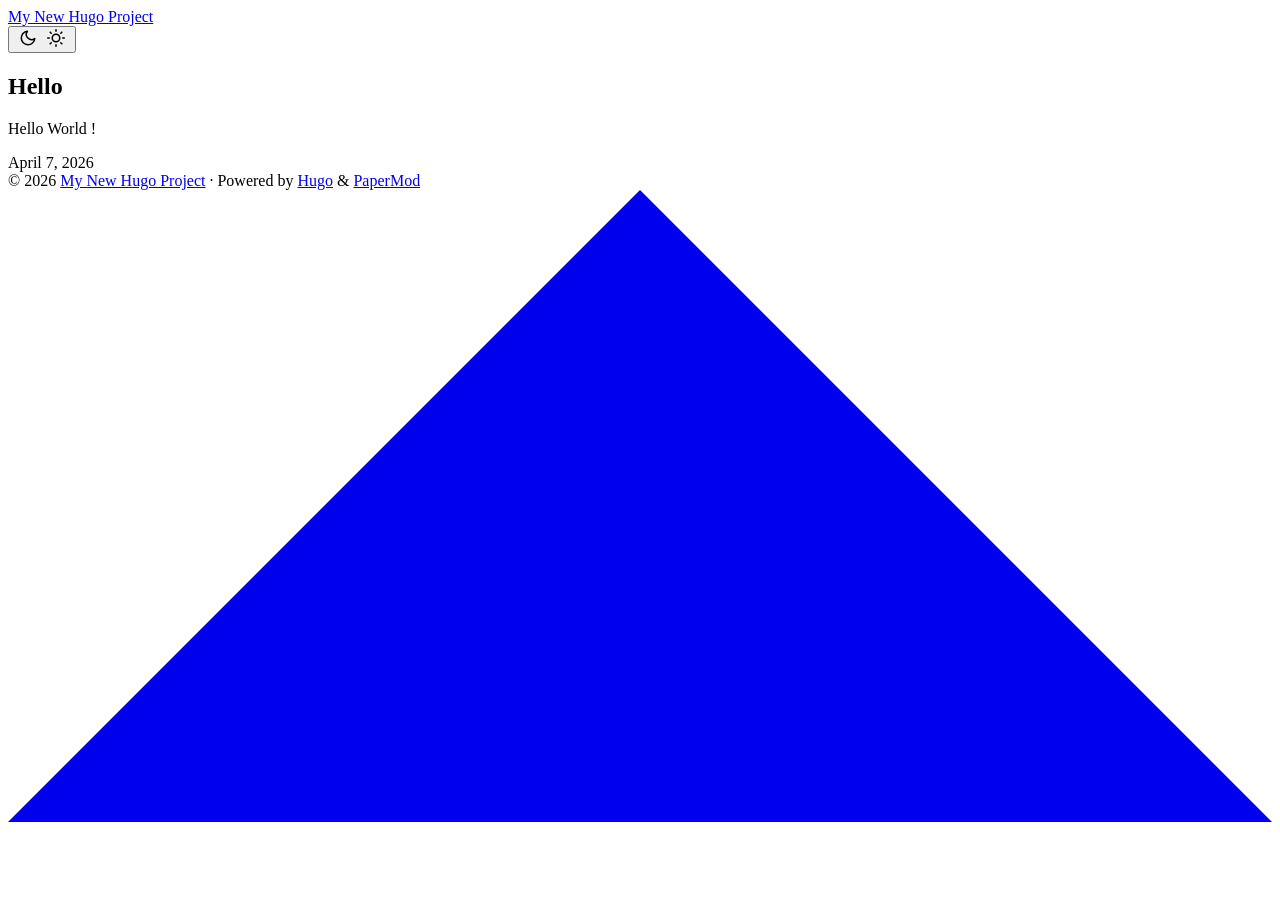
==== public/index.html @ bb238f1d "first commit" ====
<!DOCTYPE html>
<html lang="en" dir="auto" data-theme="auto">

<head>
	<meta name="generator" content="Hugo 0.160.0"><script src="/livereload.js?mindelay=10&amp;v=2&amp;port=1313&amp;path=livereload" data-no-instant defer></script><meta charset="utf-8">
<meta http-equiv="X-UA-Compatible" content="IE=edge">
<meta name="viewport" content="width=device-width, initial-scale=1, shrink-to-fit=no">
<meta name="robots" content="noindex, nofollow">
<title>My New Hugo Project</title>

<meta name="description" content="">
<meta name="author" content="">
<link rel="canonical" href="http://localhost:1313/">
<link crossorigin="anonymous" href="/assets/css/stylesheet.199042e659bc7245f5609d333d6c044eb554a0640849bb874e1dff8eb0f57209.css" integrity="sha256-GZBC5lm8ckX1YJ0zPWwETrVUoGQISbuHTh3/jrD1cgk=" rel="preload stylesheet" as="style">
<link rel="icon" href="http://localhost:1313/favicon.ico">
<link rel="icon" type="image/png" sizes="16x16" href="http://localhost:1313/favicon-16x16.png">
<link rel="icon" type="image/png" sizes="32x32" href="http://localhost:1313/favicon-32x32.png">
<link rel="apple-touch-icon" href="http://localhost:1313/apple-touch-icon.png">
<link rel="mask-icon" href="http://localhost:1313/safari-pinned-tab.svg">
<meta name="theme-color" content="#2e2e33">
<meta name="msapplication-TileColor" content="#2e2e33">
<link rel="alternate" type="application/rss+xml" href="http://localhost:1313/index.xml" title="rss">
<link rel="alternate" hreflang="en" href="http://localhost:1313/">
<noscript>
    <style>
        #theme-toggle,
        .top-link {
            display: none;
        }

    </style>
    <style>
        @media (prefers-color-scheme: dark) {
            :root {
                --theme: rgb(29, 30, 32);
                --entry: rgb(46, 46, 51);
                --primary: rgb(218, 218, 219);
                --secondary: rgb(155, 156, 157);
                --tertiary: rgb(65, 66, 68);
                --content: rgb(196, 196, 197);
                --code-block-bg: rgb(46, 46, 51);
                --code-bg: rgb(55, 56, 62);
                --border: rgb(51, 51, 51);
                color-scheme: dark;
            }

            .list {
                background: var(--theme);
            }

            .toc {
                background: var(--entry);
            }
        }

        @media (prefers-color-scheme: light) {
            .list::-webkit-scrollbar-thumb {
                border-color: var(--code-bg);
            }
        }

    </style>
</noscript>
<script>
    if (localStorage.getItem("pref-theme") === "dark") {
        document.querySelector("html").dataset.theme = 'dark';
    } else if (localStorage.getItem("pref-theme") === "light") {
       document.querySelector("html").dataset.theme = 'light';
    } else if (window.matchMedia('(prefers-color-scheme: dark)').matches) {
        document.querySelector("html").dataset.theme = 'dark';
    } else {
        document.querySelector("html").dataset.theme = 'light';
    }

</script>
</head>
<body class="list" id="top">
    <header class="header">
    <nav class="nav">
        <div class="logo">
            <a href="http://localhost:1313/" accesskey="h" title="My New Hugo Project (Alt + H)">My New Hugo Project</a>
            <div class="logo-switches">
                <button id="theme-toggle" accesskey="t" title="(Alt + T)" aria-label="Toggle theme">
                    <svg id="moon" xmlns="http://www.w3.org/2000/svg" width="24" height="18" viewBox="0 0 24 24"
                        fill="none" stroke="currentColor" stroke-width="2" stroke-linecap="round"
                        stroke-linejoin="round">
                        <path d="M21 12.79A9 9 0 1 1 11.21 3 7 7 0 0 0 21 12.79z"></path>
                    </svg>
                    <svg id="sun" xmlns="http://www.w3.org/2000/svg" width="24" height="18" viewBox="0 0 24 24"
                        fill="none" stroke="currentColor" stroke-width="2" stroke-linecap="round"
                        stroke-linejoin="round">
                        <circle cx="12" cy="12" r="5"></circle>
                        <line x1="12" y1="1" x2="12" y2="3"></line>
                        <line x1="12" y1="21" x2="12" y2="23"></line>
                        <line x1="4.22" y1="4.22" x2="5.64" y2="5.64"></line>
                        <line x1="18.36" y1="18.36" x2="19.78" y2="19.78"></line>
                        <line x1="1" y1="12" x2="3" y2="12"></line>
                        <line x1="21" y1="12" x2="23" y2="12"></line>
                        <line x1="4.22" y1="19.78" x2="5.64" y2="18.36"></line>
                        <line x1="18.36" y1="5.64" x2="19.78" y2="4.22"></line>
                    </svg>
                </button>
            </div>
        </div>
        <ul id="menu">
        </ul>
    </nav>
</header>
<main class="main"> 

<article class="first-entry"> 
  <header class="entry-header">
    <h2 class="entry-hint-parent">Hello
    </h2>
  </header>
  <div class="entry-content">
    <p>Hello World !
</p>
  </div>
  <footer class="entry-footer"><span title='2026-04-07 23:01:58 +0200 CEST'>April 7, 2026</span></footer>
  <a class="entry-link" aria-label="post link to Hello" href="http://localhost:1313/posts/hello/"></a>
</article>
    </main>
    
<footer class="footer">
        <span>&copy; 2026 <a href="http://localhost:1313/">My New Hugo Project</a></span> · 

    <span>
        Powered by
        <a href="https://gohugo.io/" rel="noopener noreferrer" target="_blank">Hugo</a> &
        <a href="https://github.com/adityatelange/hugo-PaperMod/" rel="noopener" target="_blank">PaperMod</a>
    </span>
</footer>
<a href="#top" aria-label="go to top" title="Go to Top (Alt + G)" class="top-link" id="top-link" accesskey="g">
    <svg xmlns="http://www.w3.org/2000/svg" viewBox="0 0 12 6" fill="currentColor">
        <path d="M12 6H0l6-6z" />
    </svg>
</a>

<script>
    let menu = document.getElementById('menu');
    if (menu) {
        
        const scrollPosition = localStorage.getItem("menu-scroll-position");
        if (scrollPosition) {
            menu.scrollLeft = parseInt(scrollPosition, 10);
        }
        
        menu.onscroll = function () {
            localStorage.setItem("menu-scroll-position", menu.scrollLeft);
        }
    }

    document.querySelectorAll('a[href^="#"]').forEach(anchor => {
        anchor.addEventListener("click", function (e) {
            e.preventDefault();
            var id = this.getAttribute("href").substr(1);
            if (!window.matchMedia('(prefers-reduced-motion: reduce)').matches) {
                document.querySelector(`[id='${decodeURIComponent(id)}']`).scrollIntoView({
                    behavior: "smooth"
                });
            } else {
                document.querySelector(`[id='${decodeURIComponent(id)}']`).scrollIntoView();
            }
            if (id === "top") {
                history.replaceState(null, null, " ");
            } else {
                history.pushState(null, null, `#${id}`);
            }
        });
    });

</script>
<script>
    var mybutton = document.getElementById("top-link");
    window.onscroll = function () {
        if (document.body.scrollTop > 800 || document.documentElement.scrollTop > 800) {
            mybutton.style.visibility = "visible";
            mybutton.style.opacity = "1";
        } else {
            mybutton.style.visibility = "hidden";
            mybutton.style.opacity = "0";
        }
    };

</script>
<script>
    document.getElementById("theme-toggle").addEventListener("click", () => {
        const html = document.querySelector("html");
        if (html.dataset.theme === "dark") {
            html.dataset.theme = 'light';
            localStorage.setItem("pref-theme", 'light');
        } else {
            html.dataset.theme = 'dark';
            localStorage.setItem("pref-theme", 'dark');
        }
    })

</script>
</body>

</html>
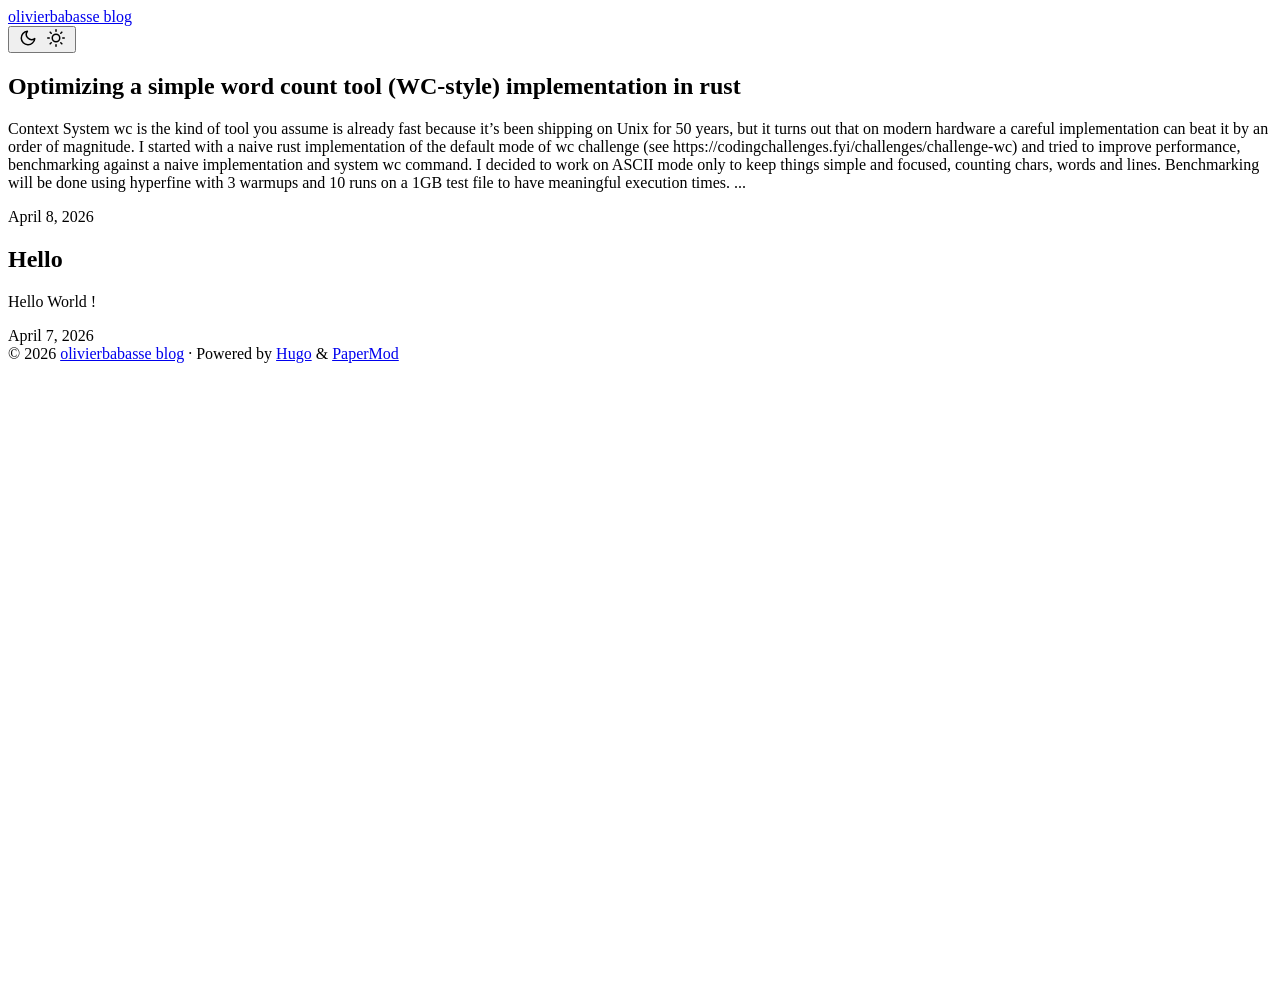
==== commit 5d7f183e: "rust wc optimization" ====
--- a/public/index.html
+++ b/public/index.html
@@ -2,25 +2,25 @@
 <html lang="en" dir="auto" data-theme="auto">
 
 <head>
-	<meta name="generator" content="Hugo 0.160.0"><script src="/livereload.js?mindelay=10&amp;v=2&amp;port=1313&amp;path=livereload" data-no-instant defer></script><meta charset="utf-8">
+	<meta name="generator" content="Hugo 0.160.0"><meta charset="utf-8">
 <meta http-equiv="X-UA-Compatible" content="IE=edge">
 <meta name="viewport" content="width=device-width, initial-scale=1, shrink-to-fit=no">
-<meta name="robots" content="noindex, nofollow">
-<title>My New Hugo Project</title>
+<meta name="robots" content="index, follow">
+<title>olivierbabasse blog</title>
 
 <meta name="description" content="">
 <meta name="author" content="">
-<link rel="canonical" href="http://localhost:1313/">
+<link rel="canonical" href="https://olivierbabasse.github.io/">
 <link crossorigin="anonymous" href="/assets/css/stylesheet.199042e659bc7245f5609d333d6c044eb554a0640849bb874e1dff8eb0f57209.css" integrity="sha256-GZBC5lm8ckX1YJ0zPWwETrVUoGQISbuHTh3/jrD1cgk=" rel="preload stylesheet" as="style">
-<link rel="icon" href="http://localhost:1313/favicon.ico">
-<link rel="icon" type="image/png" sizes="16x16" href="http://localhost:1313/favicon-16x16.png">
-<link rel="icon" type="image/png" sizes="32x32" href="http://localhost:1313/favicon-32x32.png">
-<link rel="apple-touch-icon" href="http://localhost:1313/apple-touch-icon.png">
-<link rel="mask-icon" href="http://localhost:1313/safari-pinned-tab.svg">
+<link rel="icon" href="https://olivierbabasse.github.io/favicon.ico">
+<link rel="icon" type="image/png" sizes="16x16" href="https://olivierbabasse.github.io/favicon-16x16.png">
+<link rel="icon" type="image/png" sizes="32x32" href="https://olivierbabasse.github.io/favicon-32x32.png">
+<link rel="apple-touch-icon" href="https://olivierbabasse.github.io/apple-touch-icon.png">
+<link rel="mask-icon" href="https://olivierbabasse.github.io/safari-pinned-tab.svg">
 <meta name="theme-color" content="#2e2e33">
 <meta name="msapplication-TileColor" content="#2e2e33">
-<link rel="alternate" type="application/rss+xml" href="http://localhost:1313/index.xml" title="rss">
-<link rel="alternate" hreflang="en" href="http://localhost:1313/">
+<link rel="alternate" type="application/rss+xml" href="https://olivierbabasse.github.io/index.xml" title="rss">
+<link rel="alternate" hreflang="en" href="https://olivierbabasse.github.io/">
 <noscript>
     <style>
         #theme-toggle,
@@ -72,13 +72,34 @@
         document.querySelector("html").dataset.theme = 'light';
     }
 
+</script><meta property="og:url" content="https://olivierbabasse.github.io/">
+  <meta property="og:site_name" content="olivierbabasse blog">
+  <meta property="og:title" content="olivierbabasse blog">
+  <meta property="og:locale" content="en_us">
+  <meta property="og:type" content="website">
+
+  <meta name="twitter:card" content="summary">
+  <meta name="twitter:title" content="olivierbabasse blog">
+
+<script type="application/ld+json">
+{
+  "@context": "https://schema.org",
+  "@type": "Organization",
+  "name": "olivierbabasse blog",
+  "url": "https://olivierbabasse.github.io/",
+  "description": "",
+  "logo": "https://olivierbabasse.github.io/favicon.ico",
+  "sameAs": [
+      
+  ]
+}
 </script>
 </head>
 <body class="list" id="top">
     <header class="header">
     <nav class="nav">
         <div class="logo">
-            <a href="http://localhost:1313/" accesskey="h" title="My New Hugo Project (Alt + H)">My New Hugo Project</a>
+            <a href="https://olivierbabasse.github.io/" accesskey="h" title="olivierbabasse blog (Alt + H)">olivierbabasse blog</a>
             <div class="logo-switches">
                 <button id="theme-toggle" accesskey="t" title="(Alt + T)" aria-label="Toggle theme">
                     <svg id="moon" xmlns="http://www.w3.org/2000/svg" width="24" height="18" viewBox="0 0 24 24"
@@ -110,6 +131,19 @@
 
 <article class="first-entry"> 
   <header class="entry-header">
+    <h2 class="entry-hint-parent">Optimizing a simple word count tool (WC-style) implementation in rust
+    </h2>
+  </header>
+  <div class="entry-content">
+    <p>Context System wc is the kind of tool you assume is already fast because it’s been shipping on Unix for 50 years, but it turns out that on modern hardware a careful implementation can beat it by an order of magnitude. I started with a naive rust implementation of the default mode of wc challenge (see https://codingchallenges.fyi/challenges/challenge-wc) and tried to improve performance, benchmarking against a naive implementation and system wc command. I decided to work on ASCII mode only to keep things simple and focused, counting chars, words and lines. Benchmarking will be done using hyperfine with 3 warmups and 10 runs on a 1GB test file to have meaningful execution times.
+...</p>
+  </div>
+  <footer class="entry-footer"><span title='2026-04-08 09:51:22 +0200 CEST'>April 8, 2026</span></footer>
+  <a class="entry-link" aria-label="post link to Optimizing a simple word count tool (WC-style) implementation in rust" href="https://olivierbabasse.github.io/posts/wcrs/"></a>
+</article>
+
+<article class="post-entry"> 
+  <header class="entry-header">
     <h2 class="entry-hint-parent">Hello
     </h2>
   </header>
@@ -118,12 +152,12 @@
 </p>
   </div>
   <footer class="entry-footer"><span title='2026-04-07 23:01:58 +0200 CEST'>April 7, 2026</span></footer>
-  <a class="entry-link" aria-label="post link to Hello" href="http://localhost:1313/posts/hello/"></a>
+  <a class="entry-link" aria-label="post link to Hello" href="https://olivierbabasse.github.io/posts/hello/"></a>
 </article>
     </main>
     
 <footer class="footer">
-        <span>&copy; 2026 <a href="http://localhost:1313/">My New Hugo Project</a></span> · 
+        <span>&copy; 2026 <a href="https://olivierbabasse.github.io/">olivierbabasse blog</a></span> · 
 
     <span>
         Powered by
